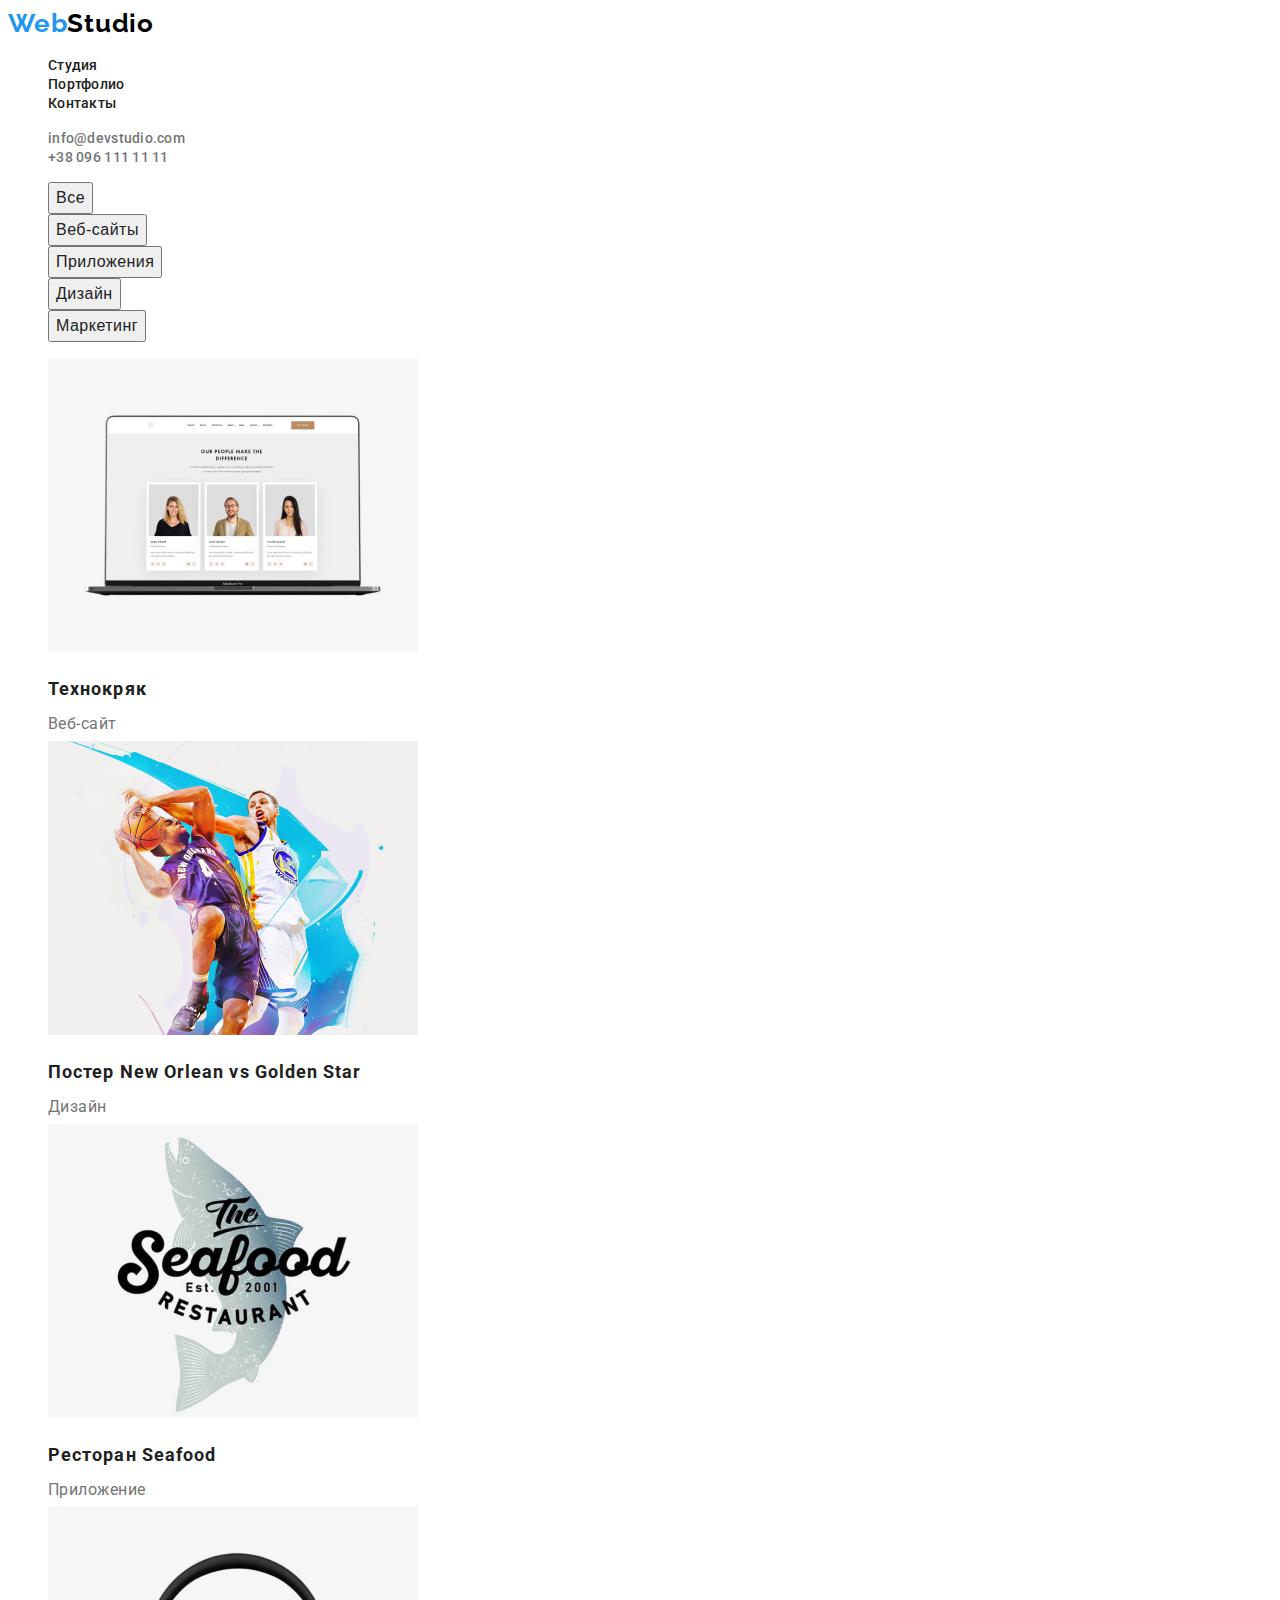
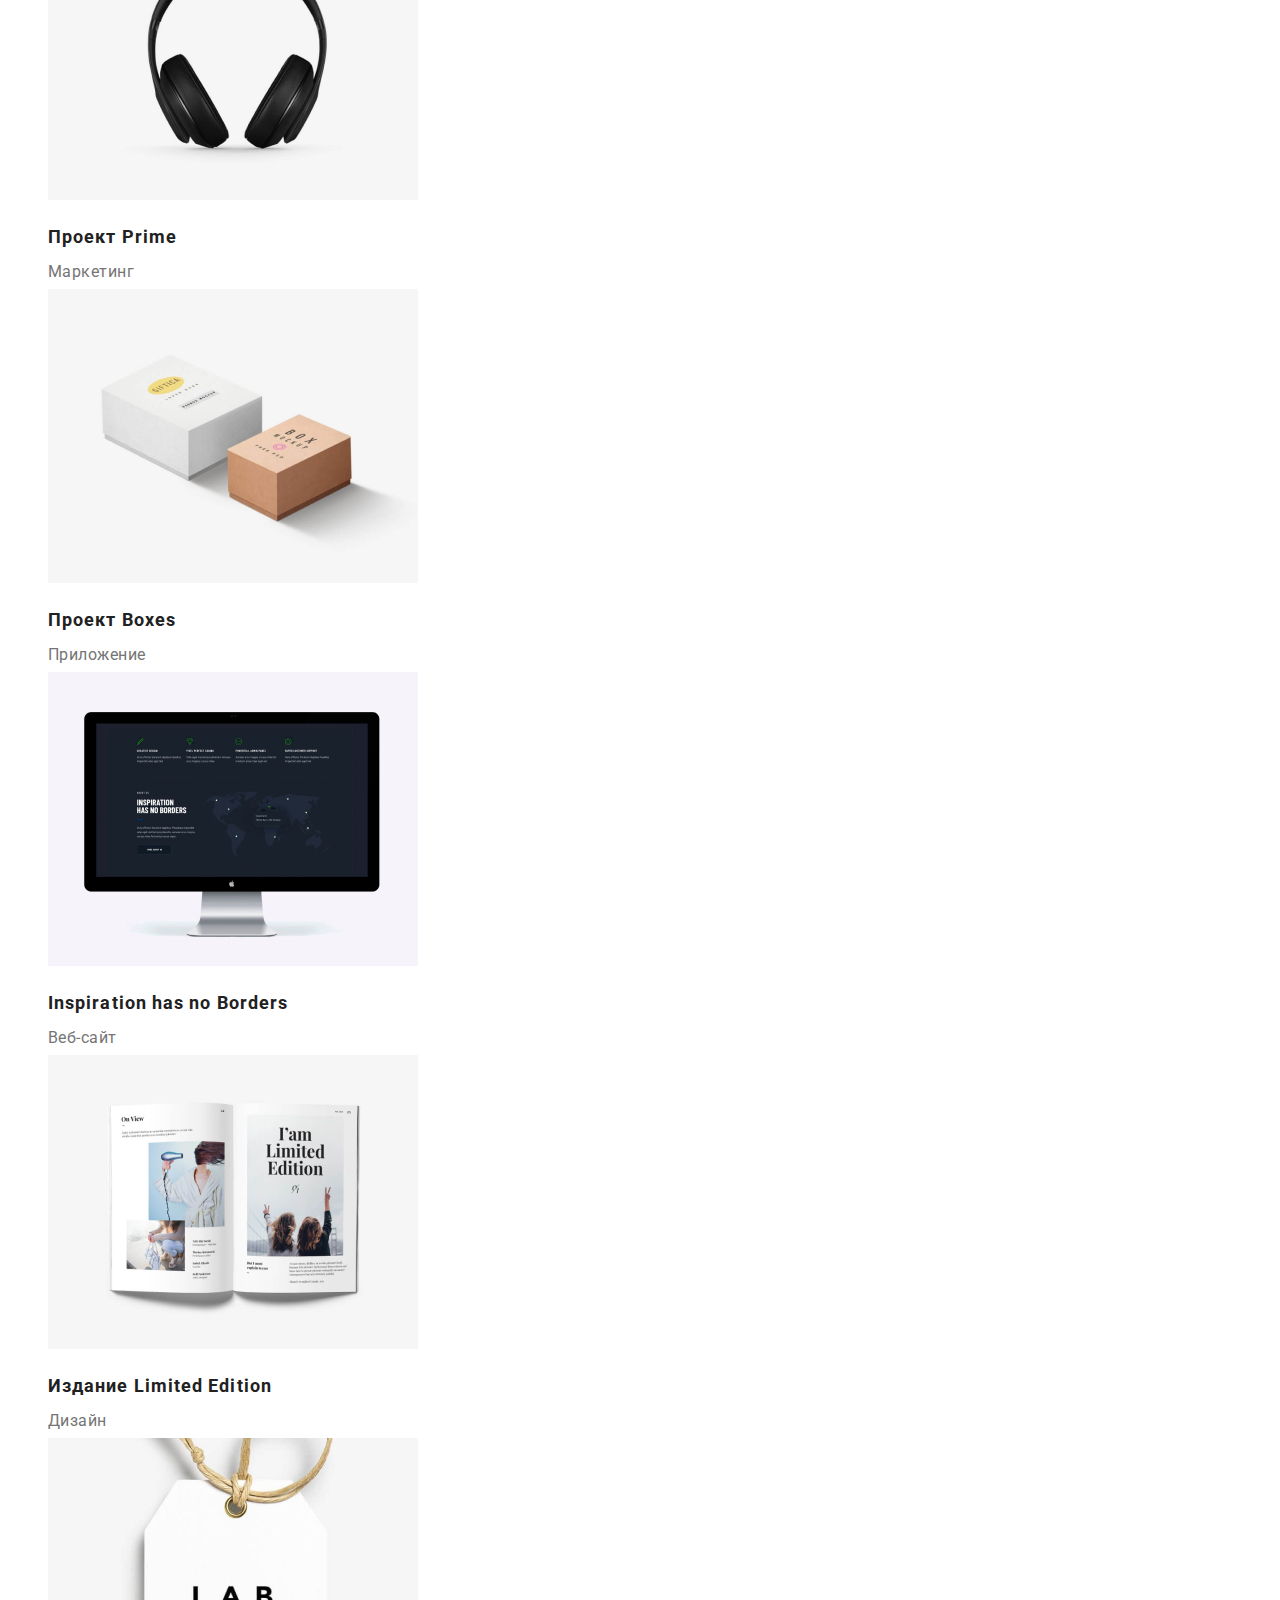
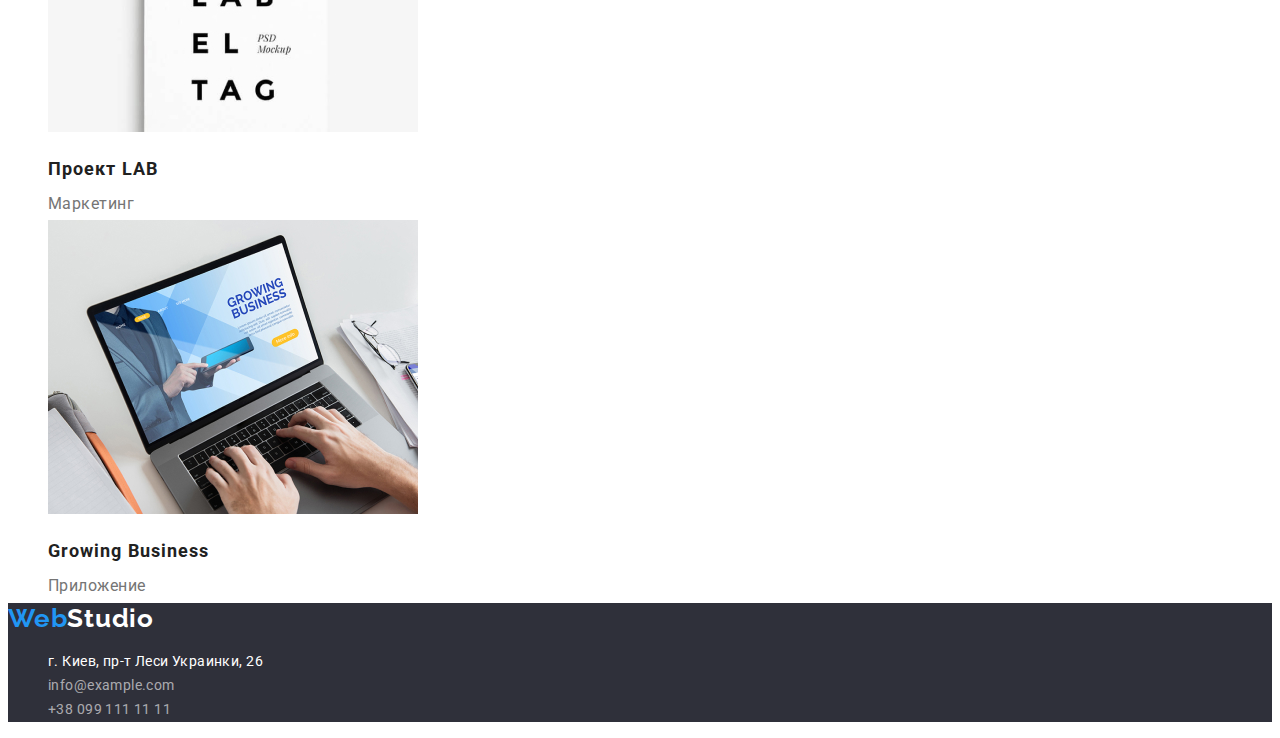
==== portfolio.html @ 6d2f8a76 "ДЗ № 2" ====
<!DOCTYPE html>
<html lang="ru">
<head>
    <meta charset="UTF-8">
    <meta name="viewport" content="width=device-width, initial-scale=1.0">
    <title>ВебСтудия</title>
    <link rel="stylesheet" href="https://github.com/sindresorhus/modern-normalize/blob/master/modern-normalize.css">
    <link rel="stylesheet" href="./css/styles.css">
    <link href="https://fonts.googleapis.com/css2?family=Raleway:wght@700&family=Roboto:wght@300;400;700;900&display=swap" rel="stylesheet">
</head>
<body>
    <header>
        <nav class="navigation">
            <a class="logo link" href="./index.html" aria-label="Логотип студии"><span class="logo-color" lang="en">Web</span><span lang="en">Studio</span></a>
               <ul class="navigation-list list">
                   <li class="navigation-list-item" >
                       <a class="navigation-list-link link" href="./index.html">Студия</a>
                   </li>
                   <li class="navigation-list-item" >
                       <a class="navigation-list-link link" href="./portfolio.html">Портфолио</a>
                   </li>
                   <li class="navigation-list-item">
                       <a class="navigation-list-link link" href="">Контакты</a>
                   </li>
               </ul class="list">
               </nav>
               <address class="address">
                   <ul class="list">
                       <li><a class="header-address-link link" href="mailto:info@devstudio.com">info@devstudio.com</a></li>
                       <li><a class="header-address-link link" href="tel:+380961111111">+38 096 111 11 11</a></li>
                   </ul class="list">
               </address>
    </header>
<main>
    <h1 hidden>Наше Портфолио</h1>
    <section class="portfolio-buttons">
        <ul class="list">
            <li><button class="portfolio-modal-btn" type="button">Все</button></li>
            <li><button class="portfolio-modal-btn" type="button">Веб-сайты</button></li>
            <li><button class="portfolio-modal-btn" type="button">Приложения</button></li>
            <li><button class="portfolio-modal-btn" type="button">Дизайн</button></li>
            <li><button class="portfolio-modal-btn" type="button">Маркетинг</button></li>
        </ul>
    </section>
    <section class="portfolio-projects">
        <ul class="portfolio-list list">
            <li class="portfolio-item">
                <img src="./images/portfolio/img1.jpg" alt="Технокряк" width="370" height="294">
                <h2>Технокряк</h2>
                <p>Веб-сайт</p>
            </li>
            <li class="portfolio-item">
                <img src="./images/portfolio/img2.jpg" alt="Постер"  width="370" height="294">
                <h2>Постер <span lang="en">New Orlean vs Golden Star</span></h2>
                <p>Дизайн</p>
            </li>
            <li class="portfolio-item">
                <img src="./images/portfolio/img3.jpg" alt="Ресторан"  width="370" height="294">
                <h2>Ресторан <span lang="en">Seafood</span></h2>
                <p>Приложение</p>
            </li>
            <li class="portfolio-item">
                <img src="./images/portfolio/img4.jpg" alt="Проект Прайм"  width="370" height="294">
                <h2>Проект <span lang="en">Prime</span></h2>
                <p>Маркетинг</p>
            </li>
            <li class="portfolio-item">
                <img src="./images/portfolio/img5.jpg" alt="Проект Боксес"  width="370" height="294">
                <h2>Проект <span lang="en">Boxes</span></h2>
                <p>Приложение</p>
            </li>
            <li class="portfolio-item">
                <img src="./images/portfolio/img6.jpg" alt="Веб-сайт" width="370" height="294">
                <h2 lang="en">Inspiration has no Borders</h2>
                <p>Веб-сайт</p>
            </li>
            <li class="portfolio-item">
                <img src="./images/portfolio/img7.jpg" alt="Издание"  width="370" height="294">
                <h2>Издание <span lang="en">Limited Edition</span></h2>
                <p>Дизайн</p>
            </li>
            <li class="portfolio-item">
                <img src="./images/portfolio/img8.jpg" alt="Проект ЛАБ"  width="370" height="294">
                <h2>Проект <span lang="en">LAB</span></h2>
                <p>Маркетинг</p>
            </li>
            <li class="portfolio-item">
                <img src="./images/portfolio/img9.jpg" alt="Сайт в ноутбуке"  width="370" height="294">
                <h2 lang="en">Growing Business</h2>
                <p>Приложение</p>
            </li>
        </ul>
    </section>
</main>
<footer class="footer">
        <address class="footer-address">
            <a class="logo link" href="./index.html" aria-label="Логотип студии"><span class="logo-color" lang="en">Web</span><span style="color: #ffffff;" lang="en">Studio</span></a>

            <ul class="footer-list list">
                <li>
                    <a class="footer-map-link link " href="https://goo.gl/maps/7gkrQekbCcnjJ7GV7">г. Киев, пр-т Леси Украинки, 26</a>
                </li>
                <li>
                    <a class="footer-mail-link link" href="mailto:info@example.com">info@example.com</a>
                </li>
                <li>
                    <a class="footer-tel-link link" href="tel:+380991111111">+38 099 111 11 11</a>
                </li>
            </ul>
        </address>
</footer>
</body>
</html>
---- css/styles.css ----
:root {
    --accent-color: #2196F3;
    --main-font: "Roboto", sans-serif;
    --secondary-font: "Raleway", sans-serif;
    --color-text-grey: #757575;
    --color-text-title: #212121;

} 

body {
    font-family: var(--main-font); 
}

.list {
    list-style: none;
}   
.link {
    text-decoration: none;
}
.address {
    font-style: normal;
}
/* =================> NAVIGATION <=================== */
.navigation-list-link {
font-weight: 500;
font-size: 14px;
line-height: 1.143;
letter-spacing: 0.02em;
color: var(--color-text-title);
}
.header-address-link, .header-address-link {
font-weight: 500;
font-size: 14px;
line-height: 1.143;
letter-spacing: 0.02em;
color: var(--color-text-grey)
}
.navigation-list-link:hover, 
.navigation-list-link:focus, 
.header-address-link:hover,
.header-address-link:focus {
    color: var(--accent-color);
}
/* =================> END NAVIGATION <================ */

/* =================> BUTTON STYLE Studio<================ */
.modal-btn {
font-weight: 700;
font-size: 16px;
line-height: 1.875;
display: flex;
align-items: center;
text-align: center;
letter-spacing: 0.06em;
color: #FFFFFF;
background: var(--accent-color);
}
/* box-shadow: 0px 4px 4px rgba(0, 0, 0, 0.15); */
/* border-radius: 4px; */

/* =================> END BUTTON STYLE Studio <================ */

/* =================> PORTFOLIO BUTTON STYLE <================ */   
.portfolio-modal-btn {
font-weight: 500;
font-size: 16px;
line-height: 1.625;
text-align: center;
letter-spacing: 0.03em;
color: var(--color-text-title);
}
.portfolio-modal-btn:hover, .header-address-link:focus {
color: #FFFFFF;
background: var(--accent-color);
}
/* box-shadow: 0px 3px 1px rgba(0, 0, 0, 0.1), 0px 1px 2px rgba(0, 0, 0, 0.08), 0px 2px 2px rgba(0, 0, 0, 0.12); */
/* border-radius: 4px;

/* =================> END PORTFOLIO BUTTON STYLE <================ */

/* =================> PORTFOLIO FONT STYLE <================ */
.portfolio-item > h2 {
font-weight: 700;
font-size: 18px;
line-height: 2;
letter-spacing: 0.06em;
color: var(--color-text-title);
}
.portfolio-item > p {
font-weight: 400;
font-size: 16px;
line-height: 1.875px;
letter-spacing: 0.03em;
color: var(--color-text-grey)
}
/* =================> END PORTFOLIO FONT STYLE <================ */

/* =================> WE DOING <================ */
.we-doing > h3 {
font-weight: 700;
font-size: 36px;
line-height: 1.166;
text-align: center;
letter-spacing: 0.03em;
color: var(--color-text-title);
}


/* =================> END WE DOING <================ */

/* =================> FEATURES FONT STYLE <================ */

.features-list-item > h3 {

font-weight: 700;
font-size: 14px;
line-height: 1.143;
letter-spacing: 0.03em;
text-transform: uppercase;
color: var(--color-text-title)
}
.features-list-item > p {
font-weight: 400;
font-size: 14px;
line-height: 2;
letter-spacing: 0.03em;
color: var(--color-text-grey)
}
/* =================> END FEATURES FONT STYLE <================ */

/* =================> TEAM FONT STYLE <================ */
.team > h2 {
font-weight: 700;
font-size: 36px;
line-height: 1.166;
text-align: center;
letter-spacing: 0.03em;
color: var(--color-text-title)
}
.team-list-item > h3 {
    font-weight: 500;
    font-size: 16px;
    line-height: 1.188;
    text-align: center;
    letter-spacing: 0.03em;
    color: var(--color-text-title);
    }
    
    .team-list-item > p {
    font-weight: 400;
    font-size: 16px;
    line-height: 1.188px;
    text-align: center;
    letter-spacing: 0.03em;
    color: var(--color-text-grey)
    }
/* =================> END TEAM FONT STYLE <================ */

/* =================> Logo WebStudio <================ */
.logo {
    font-family: var(--secondary-font);
    font-size: 26px;
    line-height: 1.19;
    font-style: normal;
    font-weight: 700;
    letter-spacing: 0.03em;
    color: #000000;
}
.logo-color {
    color: #2196F3;
}
/* =================> END Logo WebStudio <================ */

/* =================> TITLE STYLE STUDIO<================ */
.hero-title {
    text-align: center;
    text-transform: uppercase;
    letter-spacing: 0.03em;
    font-size: 46px;
    line-height: 1.364;
    /* color: #FFFFFF; */
}
/* =================> END TITLE STYLE STUDIO<================ */

/* =================> FOOTER STYLE <================ */
.footer {
    background: #2F303A;
}
.footer-mail-link, .footer-tel-link {
    font-style: normal;
    font-size: 14px;
    line-height: 1.714;
    letter-spacing: 0.03em;
    color: rgba(255, 255, 255, 0.6);
    }
.footer-map-link {
        font-style: normal;
        font-size: 14px;
        line-height: 1.714;
        letter-spacing: 0.03em;
        color: #FFFFFF;
}
 /* =================> END FOOTER STYLE <================ */
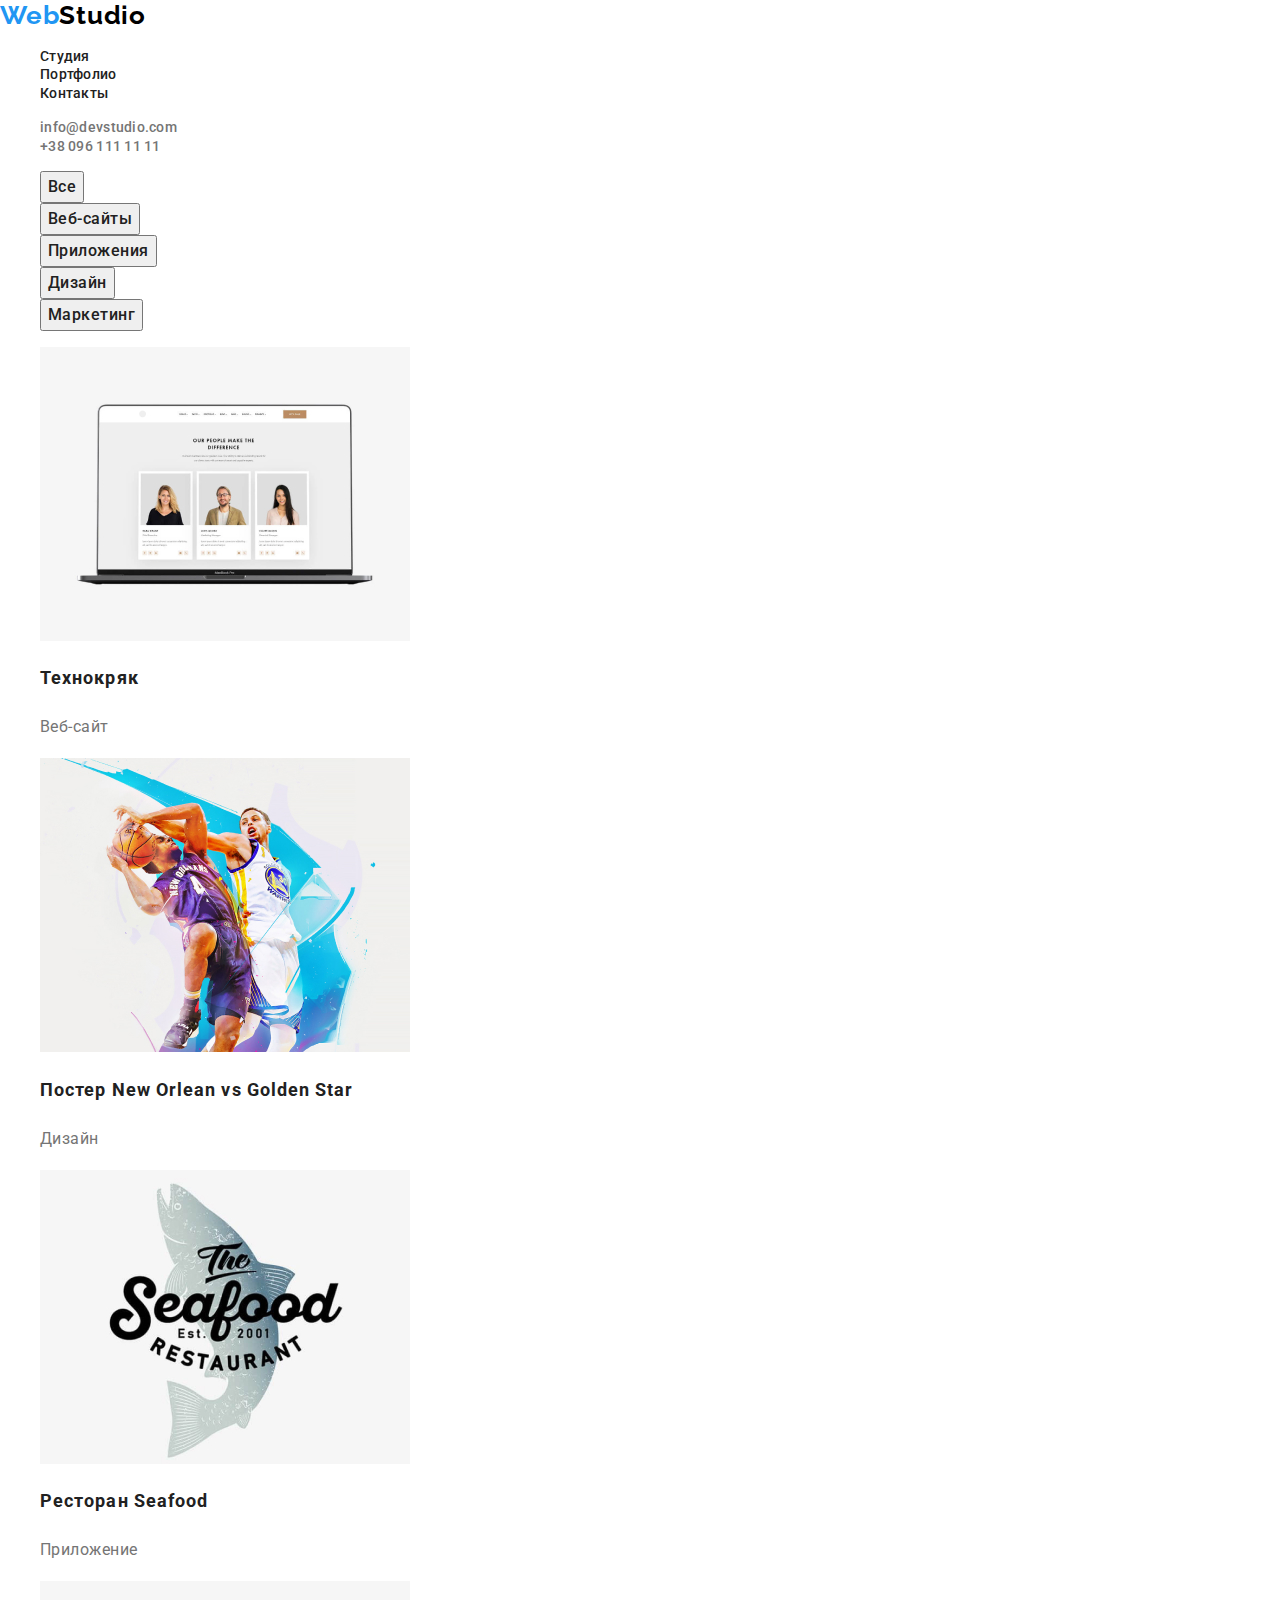
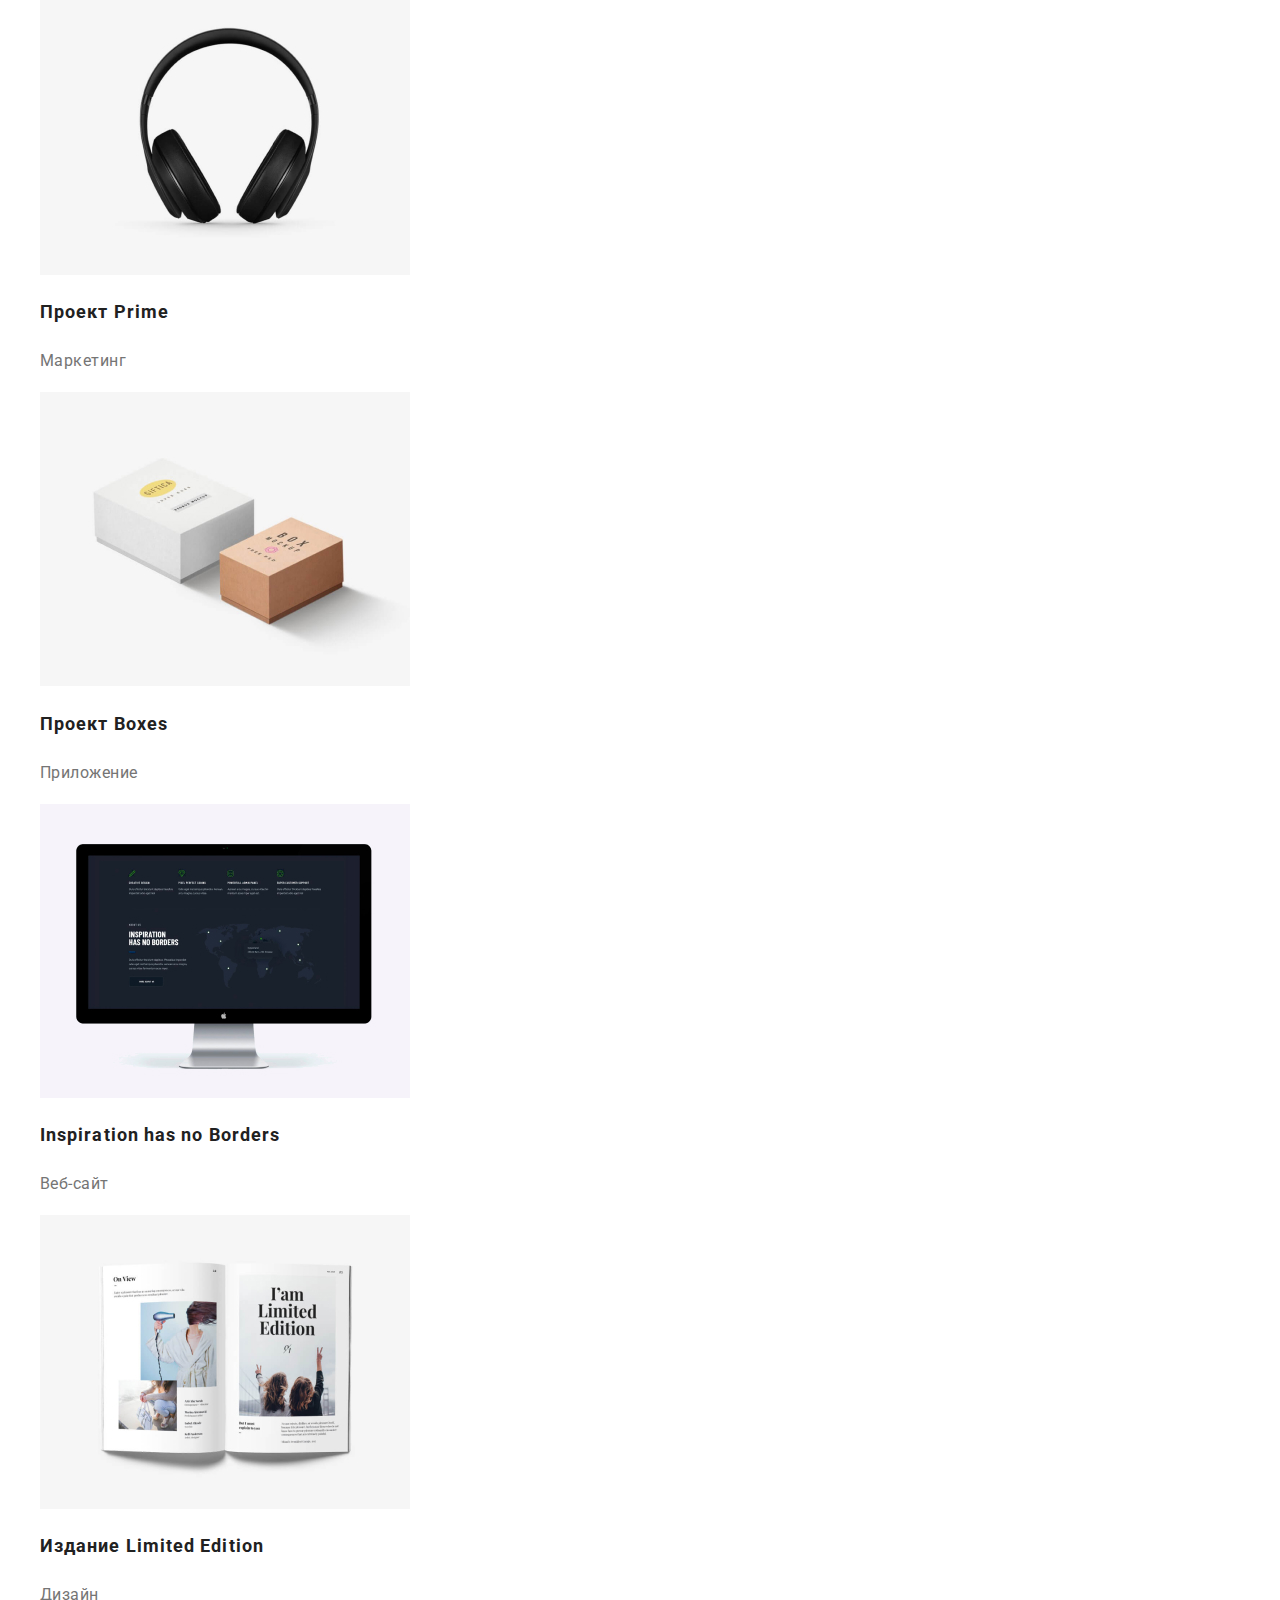
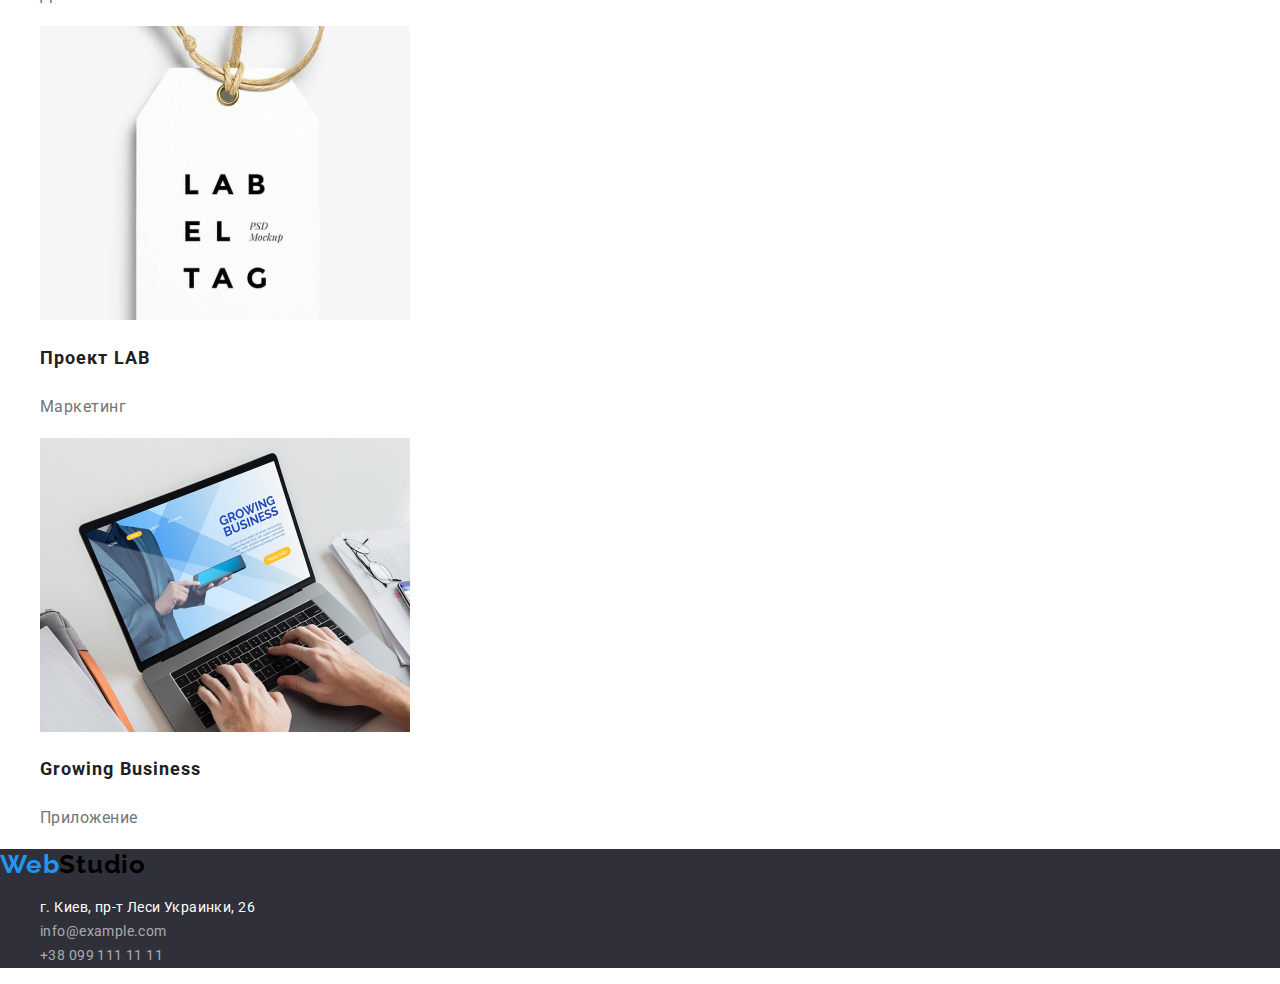
==== commit 64bd7ae0: "исправил ошибки" ====
--- a/portfolio.html
+++ b/portfolio.html
@@ -4,9 +4,9 @@
     <meta charset="UTF-8">
     <meta name="viewport" content="width=device-width, initial-scale=1.0">
     <title>ВебСтудия</title>
-    <link rel="stylesheet" href="https://github.com/sindresorhus/modern-normalize/blob/master/modern-normalize.css">
+    <link rel="stylesheet" href="./css/modern-normalize.css">
     <link rel="stylesheet" href="./css/styles.css">
-    <link href="https://fonts.googleapis.com/css2?family=Raleway:wght@700&family=Roboto:wght@300;400;700;900&display=swap" rel="stylesheet">
+    <link href="https://fonts.googleapis.com/css2?family=Raleway:wght@700&family=Roboto:wght@300;400;500;700;900&display=swap" rel="stylesheet">
 </head>
 <body>
     <header>
@@ -33,81 +33,99 @@
     </header>
 <main>
     <h1 hidden>Наше Портфолио</h1>
-    <section class="portfolio-buttons">
-        <ul class="list">
-            <li><button class="portfolio-modal-btn" type="button">Все</button></li>
-            <li><button class="portfolio-modal-btn" type="button">Веб-сайты</button></li>
-            <li><button class="portfolio-modal-btn" type="button">Приложения</button></li>
-            <li><button class="portfolio-modal-btn" type="button">Дизайн</button></li>
-            <li><button class="portfolio-modal-btn" type="button">Маркетинг</button></li>
-        </ul>
-    </section>
-    <section class="portfolio-projects">
-        <ul class="portfolio-list list">
+        <section class="portfolio">
+                <ul class="portfolio-buttons list">
+                    <li><button class="portfolio-modal-btn" type="button">Все</button></li>
+                    <li><button class="portfolio-modal-btn" type="button">Веб-сайты</button></li>
+                    <li><button class="portfolio-modal-btn" type="button">Приложения</button></li>
+                    <li><button class="portfolio-modal-btn" type="button">Дизайн</button></li>
+                    <li><button class="portfolio-modal-btn" type="button">Маркетинг</button></li>
+                </ul>
+                <ul class="portfolio-list list">
+                <li class="portfolio-item">
+                    <a class="link" href="">
+                        <img src="./images/portfolio/img1.jpg" alt="Технокряк" width="370" height="294">
+                        <h2>Технокряк</h2>
+                        <p>Веб-сайт</p>
+                    </a>
+                </li>
             <li class="portfolio-item">
-                <img src="./images/portfolio/img1.jpg" alt="Технокряк" width="370" height="294">
-                <h2>Технокряк</h2>
-                <p>Веб-сайт</p>
+                <a class="link" href="">
+                    <img src="./images/portfolio/img2.jpg" alt="Постер"  width="370" height="294">
+                    <h2>Постер <span lang="en">New Orlean vs Golden Star</span></h2>
+                    <p>Дизайн</p>
+                </a>
+                
             </li>
             <li class="portfolio-item">
-                <img src="./images/portfolio/img2.jpg" alt="Постер"  width="370" height="294">
-                <h2>Постер <span lang="en">New Orlean vs Golden Star</span></h2>
-                <p>Дизайн</p>
+                <a class="link" href="">
+                    <img src="./images/portfolio/img3.jpg" alt="Ресторан"  width="370" height="294">
+                    <h2>Ресторан <span lang="en">Seafood</span></h2>
+                    <p>Приложение</p>    
+                    </a>
+                    </li>
+            <li class="portfolio-item">
+                <a class="link" href="">
+                    <img src="./images/portfolio/img4.jpg" alt="Проект Прайм"  width="370" height="294">
+                    <h2>Проект <span lang="en">Prime</span></h2>
+                    <p>Маркетинг</p>
+                </a>
             </li>
             <li class="portfolio-item">
-                <img src="./images/portfolio/img3.jpg" alt="Ресторан"  width="370" height="294">
-                <h2>Ресторан <span lang="en">Seafood</span></h2>
-                <p>Приложение</p>
+                <a class="link" href="">
+                    <img src="./images/portfolio/img5.jpg" alt="Проект Боксес"  width="370" height="294">
+                    <h2>Проект <span lang="en">Boxes</span></h2>
+                    <p>Приложение</p>    
+                </a>
             </li>
             <li class="portfolio-item">
-                <img src="./images/portfolio/img4.jpg" alt="Проект Прайм"  width="370" height="294">
-                <h2>Проект <span lang="en">Prime</span></h2>
-                <p>Маркетинг</p>
+                <a class="link" href="">
+                    <img src="./images/portfolio/img6.jpg" alt="Веб-сайт" width="370" height="294">
+                    <h2 lang="en">Inspiration has no Borders</h2>
+                    <p>Веб-сайт</p>
+                </a>
             </li>
             <li class="portfolio-item">
-                <img src="./images/portfolio/img5.jpg" alt="Проект Боксес"  width="370" height="294">
-                <h2>Проект <span lang="en">Boxes</span></h2>
-                <p>Приложение</p>
+                <a class="link" href="">
+                    <img src="./images/portfolio/img7.jpg" alt="Издание"  width="370" height="294">
+                    <h2>Издание <span lang="en">Limited Edition</span></h2>
+                    <p>Дизайн</p>
+                </a>
             </li>
             <li class="portfolio-item">
-                <img src="./images/portfolio/img6.jpg" alt="Веб-сайт" width="370" height="294">
-                <h2 lang="en">Inspiration has no Borders</h2>
-                <p>Веб-сайт</p>
+                <a class="link" href="">
+                    <img src="./images/portfolio/img8.jpg" alt="Проект ЛАБ"  width="370" height="294">
+                    <h2>Проект <span lang="en">LAB</span></h2>
+                    <p>Маркетинг</p>
+                </a>
             </li>
             <li class="portfolio-item">
-                <img src="./images/portfolio/img7.jpg" alt="Издание"  width="370" height="294">
-                <h2>Издание <span lang="en">Limited Edition</span></h2>
-                <p>Дизайн</p>
-            </li>
-            <li class="portfolio-item">
-                <img src="./images/portfolio/img8.jpg" alt="Проект ЛАБ"  width="370" height="294">
-                <h2>Проект <span lang="en">LAB</span></h2>
-                <p>Маркетинг</p>
-            </li>
-            <li class="portfolio-item">
-                <img src="./images/portfolio/img9.jpg" alt="Сайт в ноутбуке"  width="370" height="294">
-                <h2 lang="en">Growing Business</h2>
-                <p>Приложение</p>
-            </li>
+                <a class="link" href="">
+                    <img src="./images/portfolio/img9.jpg" alt="Сайт в ноутбуке"  width="370" height="294">
+                    <h2 lang="en">Growing Business</h2>
+                    <p>Приложение</p>    
+                </a>
+             </li>
         </ul>
     </section>
 </main>
 <footer class="footer">
-        <address class="footer-address">
-            <a class="logo link" href="./index.html" aria-label="Логотип студии"><span class="logo-color" lang="en">Web</span><span style="color: #ffffff;" lang="en">Studio</span></a>
+    <address class="address">
+        <a class="logo link" href="./index.html" aria-label="Логотип студии"><span class="logo-color" lang="en">Web</span><span style="color: black;"" lang="en">Studio</span></a>
 
-            <ul class="footer-list list">
-                <li>
-                    <a class="footer-map-link link " href="https://goo.gl/maps/7gkrQekbCcnjJ7GV7">г. Киев, пр-т Леси Украинки, 26</a>
-                </li>
-                <li>
-                    <a class="footer-mail-link link" href="mailto:info@example.com">info@example.com</a>
-                </li>
-                <li>
-                    <a class="footer-tel-link link" href="tel:+380991111111">+38 099 111 11 11</a>
-                </li>
-            </ul>
-        </address>
+<ul class="footer-list list">
+    <li>
+        <a class="footer-map-link link " href="https://goo.gl/maps/7gkrQekbCcnjJ7GV7">г. Киев, пр-т Леси Украинки, 26</a>
+    </li>
+    <li>
+        <a class="footer-mail-link link" href="mailto:info@example.com">info@example.com</a>
+    </li>
+    <li>
+        <a class="footer-tel-link link" href="tel:+380991111111">+38 099 111 11 11</a>
+    </li>
+</ul>
+</address>
+
 </footer>
 </body>
 </html>--- a/css/styles.css
+++ b/css/styles.css
@@ -36,11 +36,15 @@
 color: var(--color-text-grey)
 }
 .navigation-list-link:hover, 
-.navigation-list-link:focus, 
+.navigation-list-link:focus,
+.navigation-list-link:active, 
 .header-address-link:hover,
-.header-address-link:focus {
+.header-address-link:focus
+/* .header-address-link:active */
+{
     color: var(--accent-color);
 }
+
 /* =================> END NAVIGATION <================ */
 
 /* =================> BUTTON STYLE Studio<================ */
@@ -48,20 +52,17 @@
 font-weight: 700;
 font-size: 16px;
 line-height: 1.875;
-display: flex;
-align-items: center;
 text-align: center;
 letter-spacing: 0.06em;
 color: #FFFFFF;
 background: var(--accent-color);
 }
-/* box-shadow: 0px 4px 4px rgba(0, 0, 0, 0.15); */
-/* border-radius: 4px; */
-
 /* =================> END BUTTON STYLE Studio <================ */
 
 /* =================> PORTFOLIO BUTTON STYLE <================ */   
 .portfolio-modal-btn {
+font-family: var(--main-font);
+font-style: normal;
 font-weight: 500;
 font-size: 16px;
 line-height: 1.625;
@@ -69,27 +70,24 @@
 letter-spacing: 0.03em;
 color: var(--color-text-title);
 }
-.portfolio-modal-btn:hover, .header-address-link:focus {
+.portfolio-modal-btn:hover, .portfolio-modal-btn:focus, .portfolio-modal-btn:active {
 color: #FFFFFF;
 background: var(--accent-color);
 }
-/* box-shadow: 0px 3px 1px rgba(0, 0, 0, 0.1), 0px 1px 2px rgba(0, 0, 0, 0.08), 0px 2px 2px rgba(0, 0, 0, 0.12); */
-/* border-radius: 4px;
-
 /* =================> END PORTFOLIO BUTTON STYLE <================ */
 
 /* =================> PORTFOLIO FONT STYLE <================ */
-.portfolio-item > h2 {
+.portfolio-item > a > h2 {
 font-weight: 700;
 font-size: 18px;
 line-height: 2;
 letter-spacing: 0.06em;
 color: var(--color-text-title);
 }
-.portfolio-item > p {
+.portfolio-item > a > p {
 font-weight: 400;
 font-size: 16px;
-line-height: 1.875px;
+line-height: 1.875;
 letter-spacing: 0.03em;
 color: var(--color-text-grey)
 }
@@ -135,22 +133,21 @@
 line-height: 1.166;
 text-align: center;
 letter-spacing: 0.03em;
-color: var(--color-text-title)
-}
-.team-list-item > h3 {
+color: var(--color-text-title);
+}
+.team-list-item > a > h3 {
     font-weight: 500;
     font-size: 16px;
     line-height: 1.188;
-    text-align: center;
+    /* text-align: center; */
     letter-spacing: 0.03em;
     color: var(--color-text-title);
     }
-    
-    .team-list-item > p {
+    .team-list-item > a > p {
     font-weight: 400;
     font-size: 16px;
-    line-height: 1.188px;
-    text-align: center;
+    line-height: 1.188;
+    /* text-align: center; */
     letter-spacing: 0.03em;
     color: var(--color-text-grey)
     }
@@ -175,19 +172,24 @@
 .hero-title {
     text-align: center;
     text-transform: uppercase;
-    letter-spacing: 0.03em;
-    font-size: 46px;
+    font-size: 44px;
     line-height: 1.364;
     /* color: #FFFFFF; */
+    font-weight: 900;
+    letter-spacing: 0.06em;
 }
 /* =================> END TITLE STYLE STUDIO<================ */
 
 /* =================> FOOTER STYLE <================ */
 .footer {
+
+
     background: #2F303A;
+    
+    
 }
 .footer-mail-link, .footer-tel-link {
-    font-style: normal;
+    
     font-size: 14px;
     line-height: 1.714;
     letter-spacing: 0.03em;
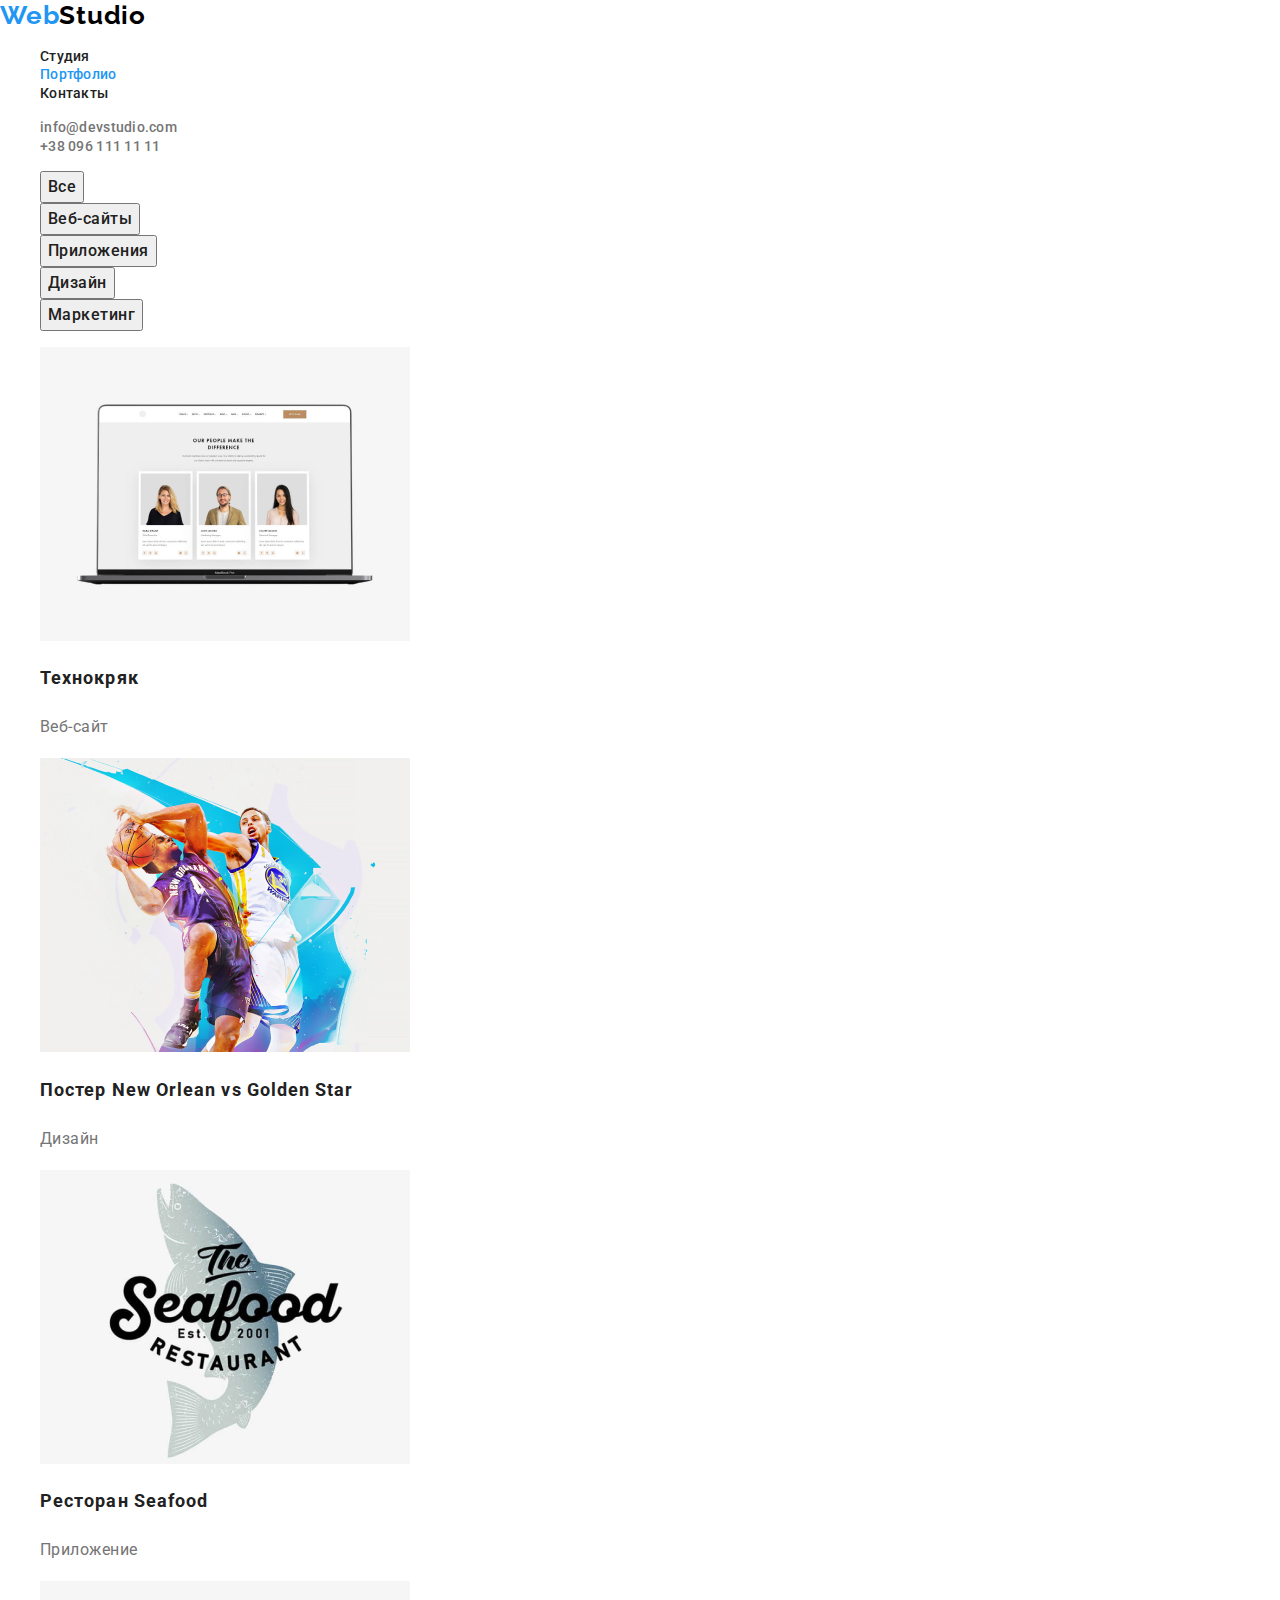
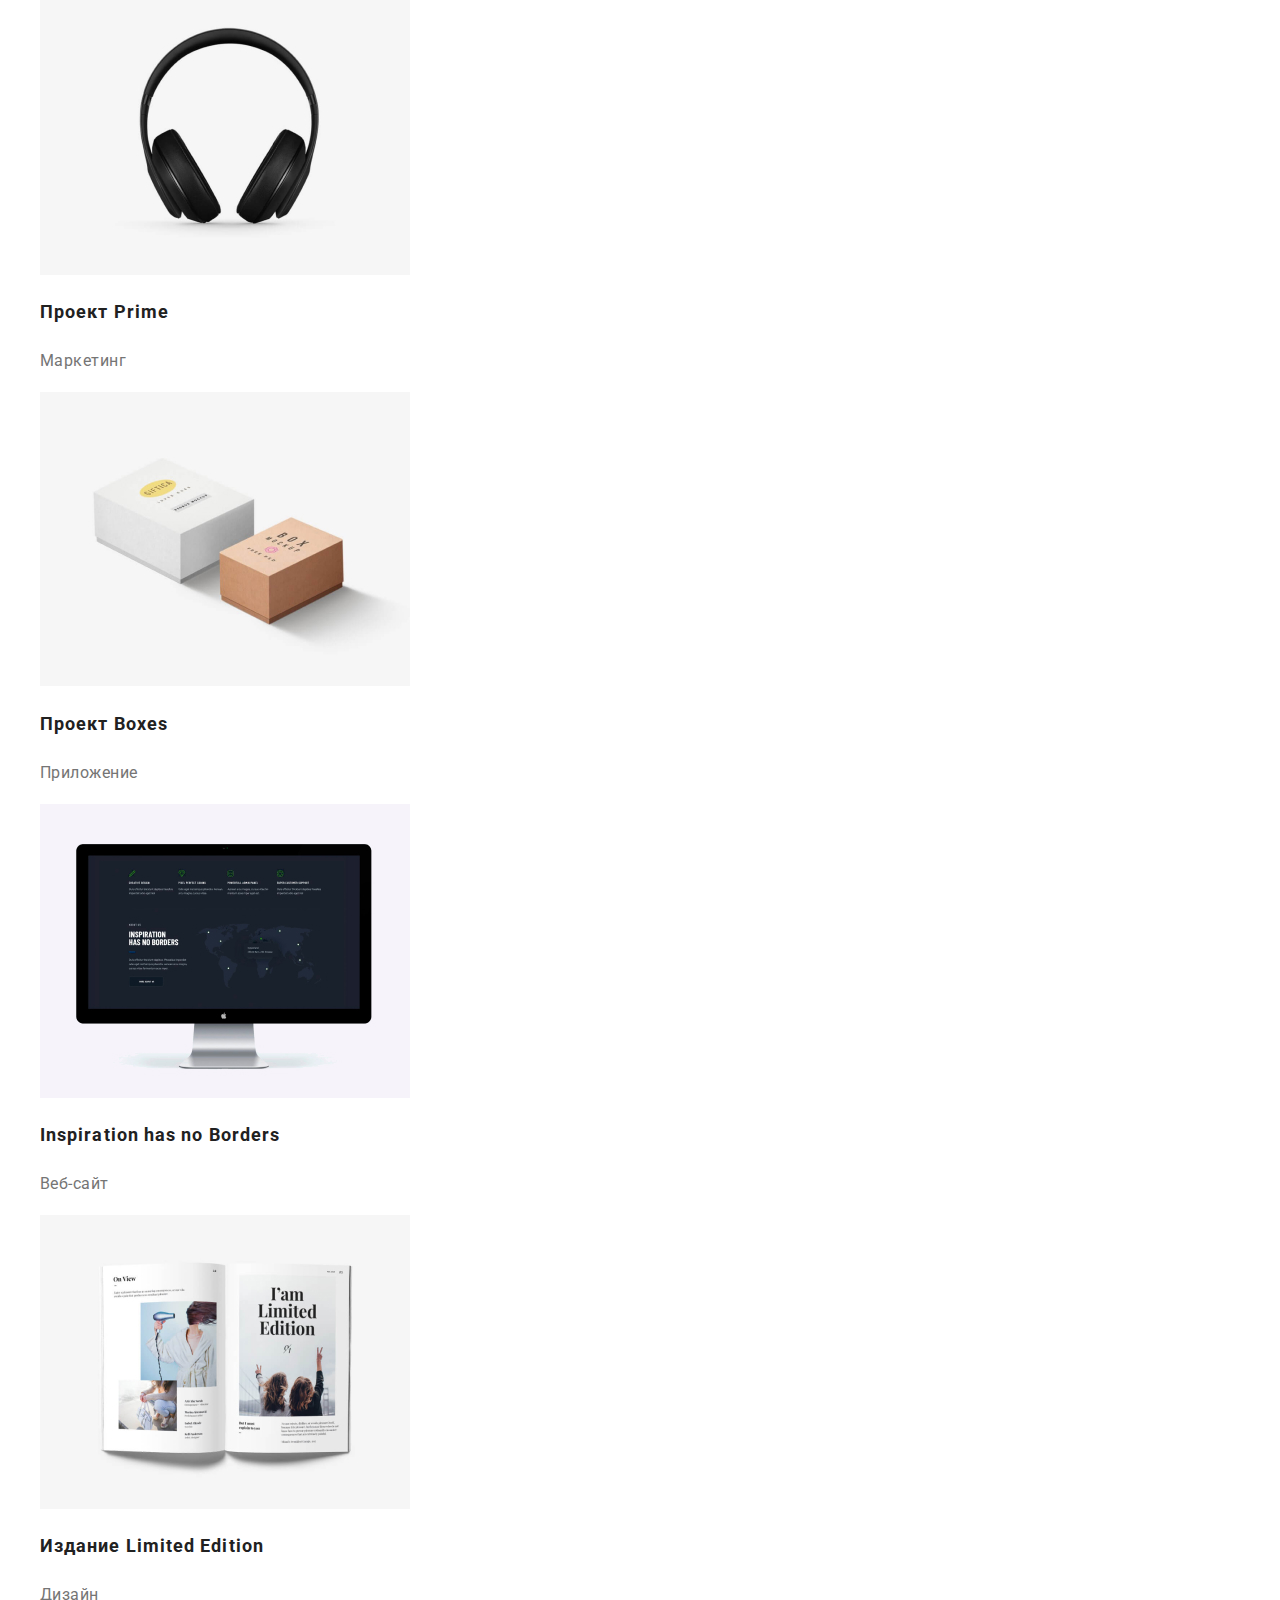
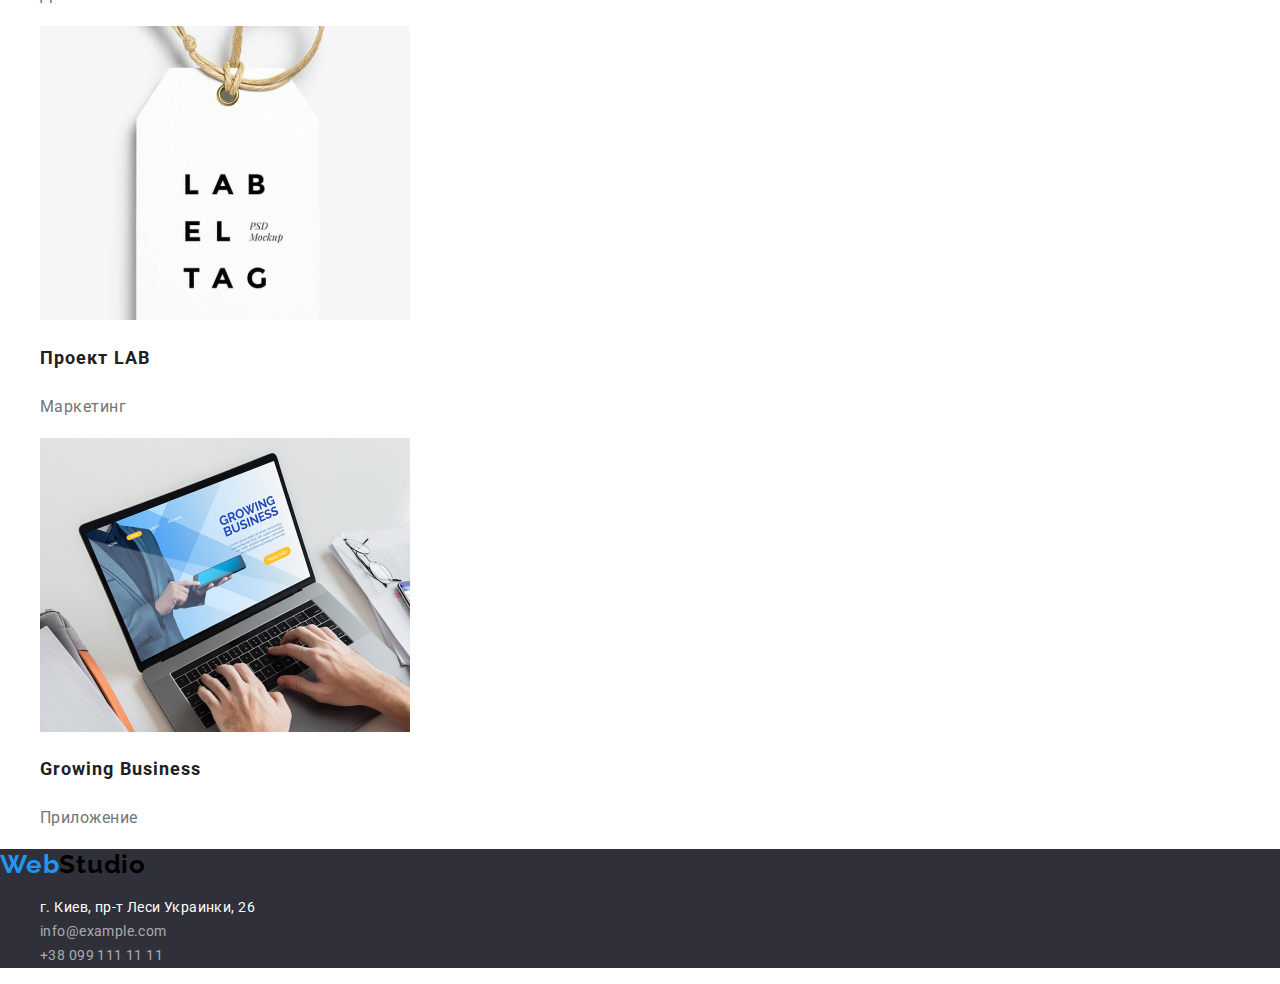
==== commit f9bf35bf: "добавил класс актив" ====
--- a/portfolio.html
+++ b/portfolio.html
@@ -4,9 +4,10 @@
     <meta charset="UTF-8">
     <meta name="viewport" content="width=device-width, initial-scale=1.0">
     <title>ВебСтудия</title>
+    <link href="https://fonts.googleapis.com/css2?family=Raleway:wght@700&family=Roboto:wght@300;400;500;700;900&display=swap" rel="stylesheet">
     <link rel="stylesheet" href="./css/modern-normalize.css">
     <link rel="stylesheet" href="./css/styles.css">
-    <link href="https://fonts.googleapis.com/css2?family=Raleway:wght@700&family=Roboto:wght@300;400;500;700;900&display=swap" rel="stylesheet">
+    
 </head>
 <body>
     <header>
@@ -17,18 +18,18 @@
                        <a class="navigation-list-link link" href="./index.html">Студия</a>
                    </li>
                    <li class="navigation-list-item" >
-                       <a class="navigation-list-link link" href="./portfolio.html">Портфолио</a>
+                       <a class="navigation-list-link link active" href="./portfolio.html">Портфолио</a>
                    </li>
                    <li class="navigation-list-item">
                        <a class="navigation-list-link link" href="">Контакты</a>
                    </li>
-               </ul class="list">
+               </ul>
                </nav>
                <address class="address">
                    <ul class="list">
                        <li><a class="header-address-link link" href="mailto:info@devstudio.com">info@devstudio.com</a></li>
                        <li><a class="header-address-link link" href="tel:+380961111111">+38 096 111 11 11</a></li>
-                   </ul class="list">
+                   </ul>
                </address>
     </header>
 <main>
@@ -111,7 +112,7 @@
 </main>
 <footer class="footer">
     <address class="address">
-        <a class="logo link" href="./index.html" aria-label="Логотип студии"><span class="logo-color" lang="en">Web</span><span style="color: black;"" lang="en">Studio</span></a>
+        <a class="logo link" href="./index.html" aria-label="Логотип студии"><span class="logo-color" lang="en">Web</span><span style="color: black;" lang="en">Studio</span></a>
 
 <ul class="footer-list list">
     <li>
--- a/css/styles.css
+++ b/css/styles.css
@@ -42,6 +42,9 @@
 .header-address-link:focus
 /* .header-address-link:active */
 {
+    color: var(--accent-color);
+}
+.active {
     color: var(--accent-color);
 }
 
